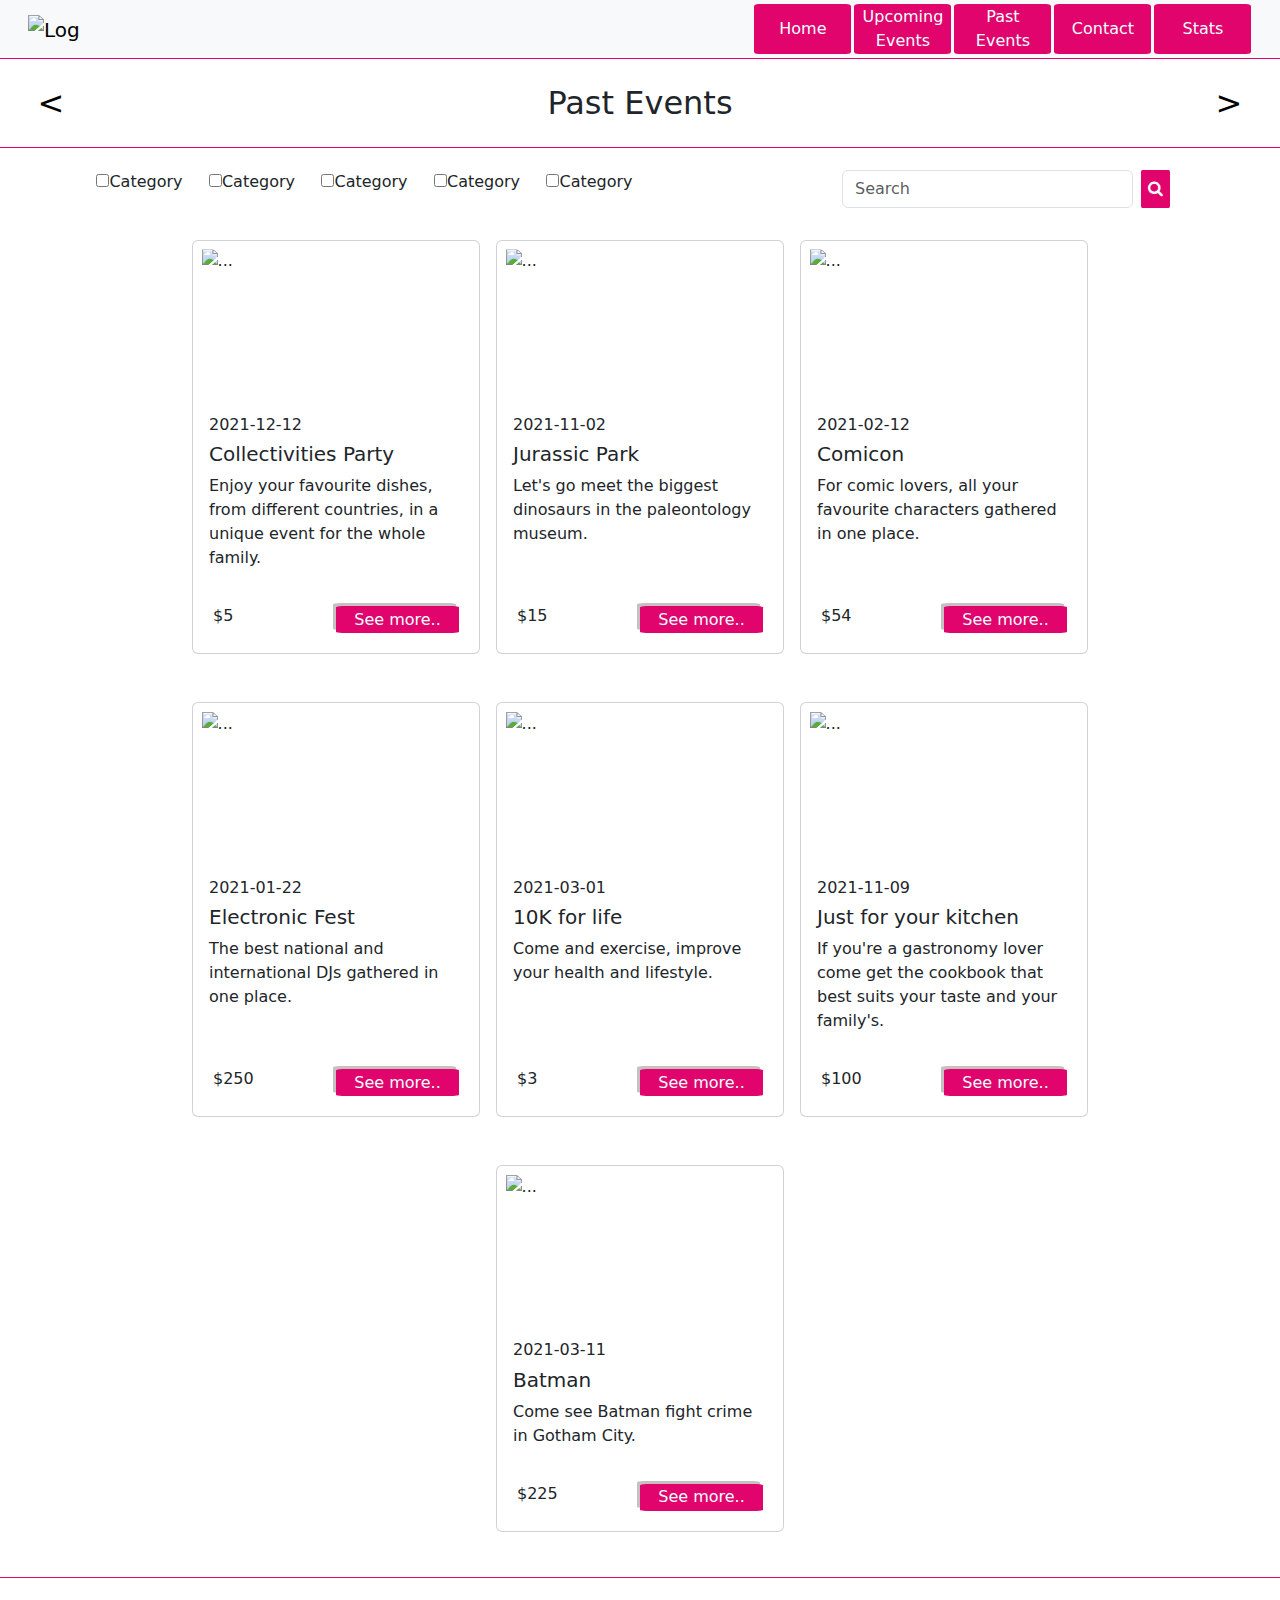
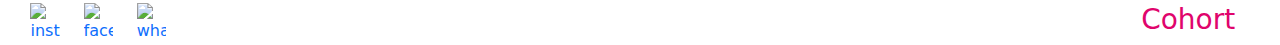
==== pastEvents.html @ 1b3ae362 "task2" ====
<!DOCTYPE html>
<html lang="en">
  <head>
    <meta charset="UTF-8">
    <meta http-equiv="X-UA-Compatible" content="IE=edge">
    <meta name="viewport" content="width=device-width, initial-scale=1.0">
    <title>Past Events | Amazing Events</title>
    <link rel="icon" href="./assets/img/logo.ico">
    <link
      rel="stylesheet"
      href="https://cdn.jsdelivr.net/npm/bootstrap@5.3.0-alpha1/dist/css/bootstrap.min.css"> 
    <link href="//maxcdn.bootstrapcdn.com/font-awesome/4.1.0/css/font-awesome.min.css" rel="stylesheet">
    <link rel="stylesheet" href="./assets/styles/style.css">
  </head>
  <body>
    <header>
      <nav class="navbar navbar-expand-md bg-body-tertiary">
        <div class="container-fluid d-flex">
            <a class="navbar-brand" id="logo" href="./index.html">
                <img src="./assets/img/logo-AE.png" alt="Logo" class="d-inline-block logo">
            </a>
            <button class="navbar-toggler" type="button" data-bs-toggle="collapse" data-bs-target="#navbarNavAltMarkup"
                aria-controls="navbarNavAltMarkup" aria-expanded="false" aria-label="Toggle navigation">
                <span class="navbar-toggler-icon"></span>
            </button>
            <div class="collapse navbar-collapse nav-bar" id="navbarNavAltMarkup">
                <ul class="navbar-nav me-auto my-2 my-md-0 navbar-nav-scroll">
                    <li class="nav-item">
                        <a class="nav-link" href="./index.html">Home</a>
                    </li>
                    <li class="nav-item">
                        <a class="nav-link" href="./upcomingEvents.html">Upcoming Events</a>
                    </li>
                    <li class="nav-item">
                        <a class="nav-link" href="./pastEvents.html">Past Events</a>
                    </li>
                    <li class="nav-item">
                        <a class="nav-link" href="./contact.html">Contact</a>
                    </li>
                    <li class="nav-item">
                        <a class="nav-link" href="./stats.html">Stats</a>
                    </li>
                </ul>
            </div>
        </div>
    </nav>
        <div class="row" id="link">
          <div class="col-4" id="der">
            <a href="./upcomingEvents.html"><h2>&lt;</h2></a>
          </div>
          <div class="col-4" ><h2>Past Events</h2></div>
          <div class="col-4" id="izq">
            <a href="./contact.html" ><h2>></h2></a>
          </div>
        </div>
         <div class="container">
        <div class="row">
            <div class="col-sm-8" id="cat">
              <label><input type="checkbox">Category</label>
              <label><input type="checkbox">Category</label>
              <label><input type="checkbox">Category</label>
              <label><input type="checkbox">Category</label>
              <label><input type="checkbox">Category</label>
            </div>
            <div class="col-sm-4" id="search">
              <form class="d-flex" role="search">
                <input
                  class="form-control me-2"
                  type="search"
                  placeholder="Search"
                  aria-label="Search">
                <button class="lupa" type="submit">
                  <span class="icon"><i class="fa fa-search"></i></span>
                </button>
              </form>
            </div>
          </div>
        </div>
    </header>

    <main>
     <div class="container">
      <div class="cards" id="cards"></div>
     </div>
    </main>

    <footer>
      <div class="row" id="footer">
        <div class="col-6" id="redes">
         <a href="https://www.instagram.com/">
            <img src="./assets/img/instagram.png" alt="instagram">
        </a>
        <a href="https://www.facebook.com/">
            <img src="./assets/img/facebook.png" alt="facebook">
        </a>
        <a href="https://www.whatsapp.com/">
            <img src="./assets/img/whatsapp.png" alt="whatsapp">
        </a>
        </div>
        <div class="col-6" id="cohort">
          <h3>Cohort</h3>
        </div>
      </div>
    </footer>

    <script src="./scripts/data.js"></script>
    <script src="./scripts/pastEvents.js"></script>
    <script src="https://cdn.jsdelivr.net/npm/@popperjs/core@2.11.5/dist/umd/popper.min.js"
        integrity="sha384-Xe+8cL9oJa6tN/veChSP7q+mnSPaj5Bcu9mPX5F5xIGE0DVittaqT5lorf0EI7Vk"
        crossorigin="anonymous"></script>
    <script src="https://cdn.jsdelivr.net/npm/bootstrap@5.3.0-alpha1/dist/js/bootstrap.bundle.min.js"
        integrity="sha384-w76AqPfDkMBDXo30jS1Sgez6pr3x5MlQ1ZAGC+nuZB+EYdgRZgiwxhTBTkF7CXvN"
        crossorigin="anonymous"></script>

  </body>
</html>
---- assets/styles/style.css ----
*{
  margin: 0;
  padding: 0;
  box-sizing: border-box;
}

main{
  width: 100%;
  padding-bottom: 3.5%;
}

body{
  min-height: 100vh;  
}

nav{
  width: 100%;
  margin: 0;
}

@media screen and (min-width: 825px) {
    .nav-bar {
        position: absolute;
        right: 2%;        
    }
}

#banner{
  margin: 0;
  width: 100%;
  height: 100px;  
}

#logo img{
  max-height: 2.5rem;
  object-fit: contain;
  margin-left: 25%;
}

.nav-item{
  display: flex;
  justify-content: right;
  text-align: center;
}

.nav-link{
  display: flex;
  align-items: center;
  justify-content: center;
  width: 100px;
  height: 50px;
  margin-right: 3%;
  border-radius: 5%;
  background-color: #e0046c;
  border-radius: 5%;
  border: none;
  color: azure;
  padding: 0.8rem 0 0.8rem 0;  
}

@media screen and (max-width:768px) {
  .nav-link{
    width: 100%;
    margin: auto;
    border-radius: 0;
  }
}

#link{
  width: 100%;
  align-items: center;
  height: 90px;
  margin: 0;
  padding: 2%;
  border-top: 1px solid #e0046c;
  border-bottom: 1px solid #e0046c;
}

#der a{
  text-align: left;
  text-decoration: none;
  color: black;
}

#izq a{
  text-align: right;
  text-decoration: none;
  color: black;
}

.row{
  padding-top: 2%;
  text-align: center;
}

#cat{
  display: flex;
  justify-content: space-evenly;
  padding-left: 0%;
  padding-right: 15%;
}

#search{
  height: 40%;
  padding-right: 3.5%;
}

.lupa{  
  width: 10%;
  background-color: #e0046c;
  border-radius: 5%;
  border: none;
  color: azure;
}

#cards {
  margin-top: 2rem;
  display: flex;
  justify-content: center;
  flex-wrap: wrap;
  gap: 3rem 1rem;
}

.precio{
  display: flex;
  justify-content: space-between;
  margin: 20px;
}

.card:hover{  
  background-color: #e0046b2e;
}

.card-body{
  padding-top: 5%;
  
}

.card-img-top{ 
  object-fit: cover;
  height: 10rem;
  padding: 3%;
}

.btn-price{
  width: 50%; 
  border-radius: 5%;
  background-color: #e0046c;
  border: none;
  color: azure;
  box-shadow: -3px -3px rgba(143, 129, 129, 0.5);  
}

#footer{
  width: 100%;
  margin: 0;
  position:relative;
  bottom: 0;
  border-top:1px solid #e0046c;
}

#redes{
  text-align: left;
}

#redes img{
  max-width: 3rem;
  padding-left: 3%;
}

@media screen and (max-width:768px) {
  #redes img{
    width: 2rem;
  }  
}

#redes a{
  text-decoration: none;
}

#cohort{
  text-align: right;
  padding-right: 3.5%;
  color: #e0046c;
}

.maincontact{
  width: 100%;
}

  @media screen and (max-width:768px){
    #footer{
    width: 100%;
    margin: 0;
    position:relative;
    bottom: 0;
  }
  .maincontact{
    width: 100%;
    height: 100vh;
    margin: auto;
  }

  .form div{
    width: 100%;
    margin-right: 35%;
  }

.maindet{
  width: 100%;
  height: 100vh;
  margin-bottom: 25%;
}

#cat{
  display: flex;
  flex-wrap: wrap;
}
}

.form{
  width: 50%;
  margin: 10% auto 0; 
  display: flex;
  flex-direction: column;
  justify-content: center;
  align-items: center;
}

.form input{
  width: 150%;
}

.form textarea{
  width: 150%;
}

.form button{
  width: 130%;
  /* margin-left: 320%; */
  border-radius: 5%;
  background-color: #e0046c;
  border: none;
  color: azure;
}

.mainstats{
  width: 100%;
  padding-bottom: 5.5%;
}

.table{
  width: 80%;
  margin:auto;
  border: 1px solid #e0046c ;
}

.table th{  
  color: #e0046c;
  text-align: left;
}

.table, tr, td{
  border: 1px solid #e0046c;
  text-align: center;
}

.maindet{
  width: 100%;
  padding-bottom: 0px;
}

#contdet{
  margin-top: 10%;
  margin-bottom: 9.5%;
}

@media screen and (max-width:1200px) {
 #details{
  display: flex;  
  flex-direction: column;  
  text-align: justify;
  width: 70%;  
  margin: 10% auto 0;    
}

#imgdet {
  width: 130%; 
}

#imgdet img{
  width: 100%;
  padding: 20px;
}

#text{  
  padding-top: 4%;
  padding-left: 10%;
  text-align: left;
}
}

@media screen and (max-width:768px) {
#details{
  width: 70%;  
  margin: 10% auto 0;    
}

#imgdet img{
  width: 100%;  
}
   
}

#details{
  width: 60%;  
  margin: 10% auto 0; 
  border: 1px solid #e0046c;  
  border-radius: 8px; 
}

#details:hover{
  background-color: #e0046b2e;
  border-radius: 8px;
}

#imgdet img{ 
  margin: 0px;
  padding-bottom: 7%;
  padding-left: 10%;
}

img{
  width: 80%;
  object-fit: cover;  
}

#text{  
  padding-top: 4%;
  text-align: left;
}

.nav-link:hover, button:hover {
  background-color: azure;
  border: none;
  color: #e0046c;
}
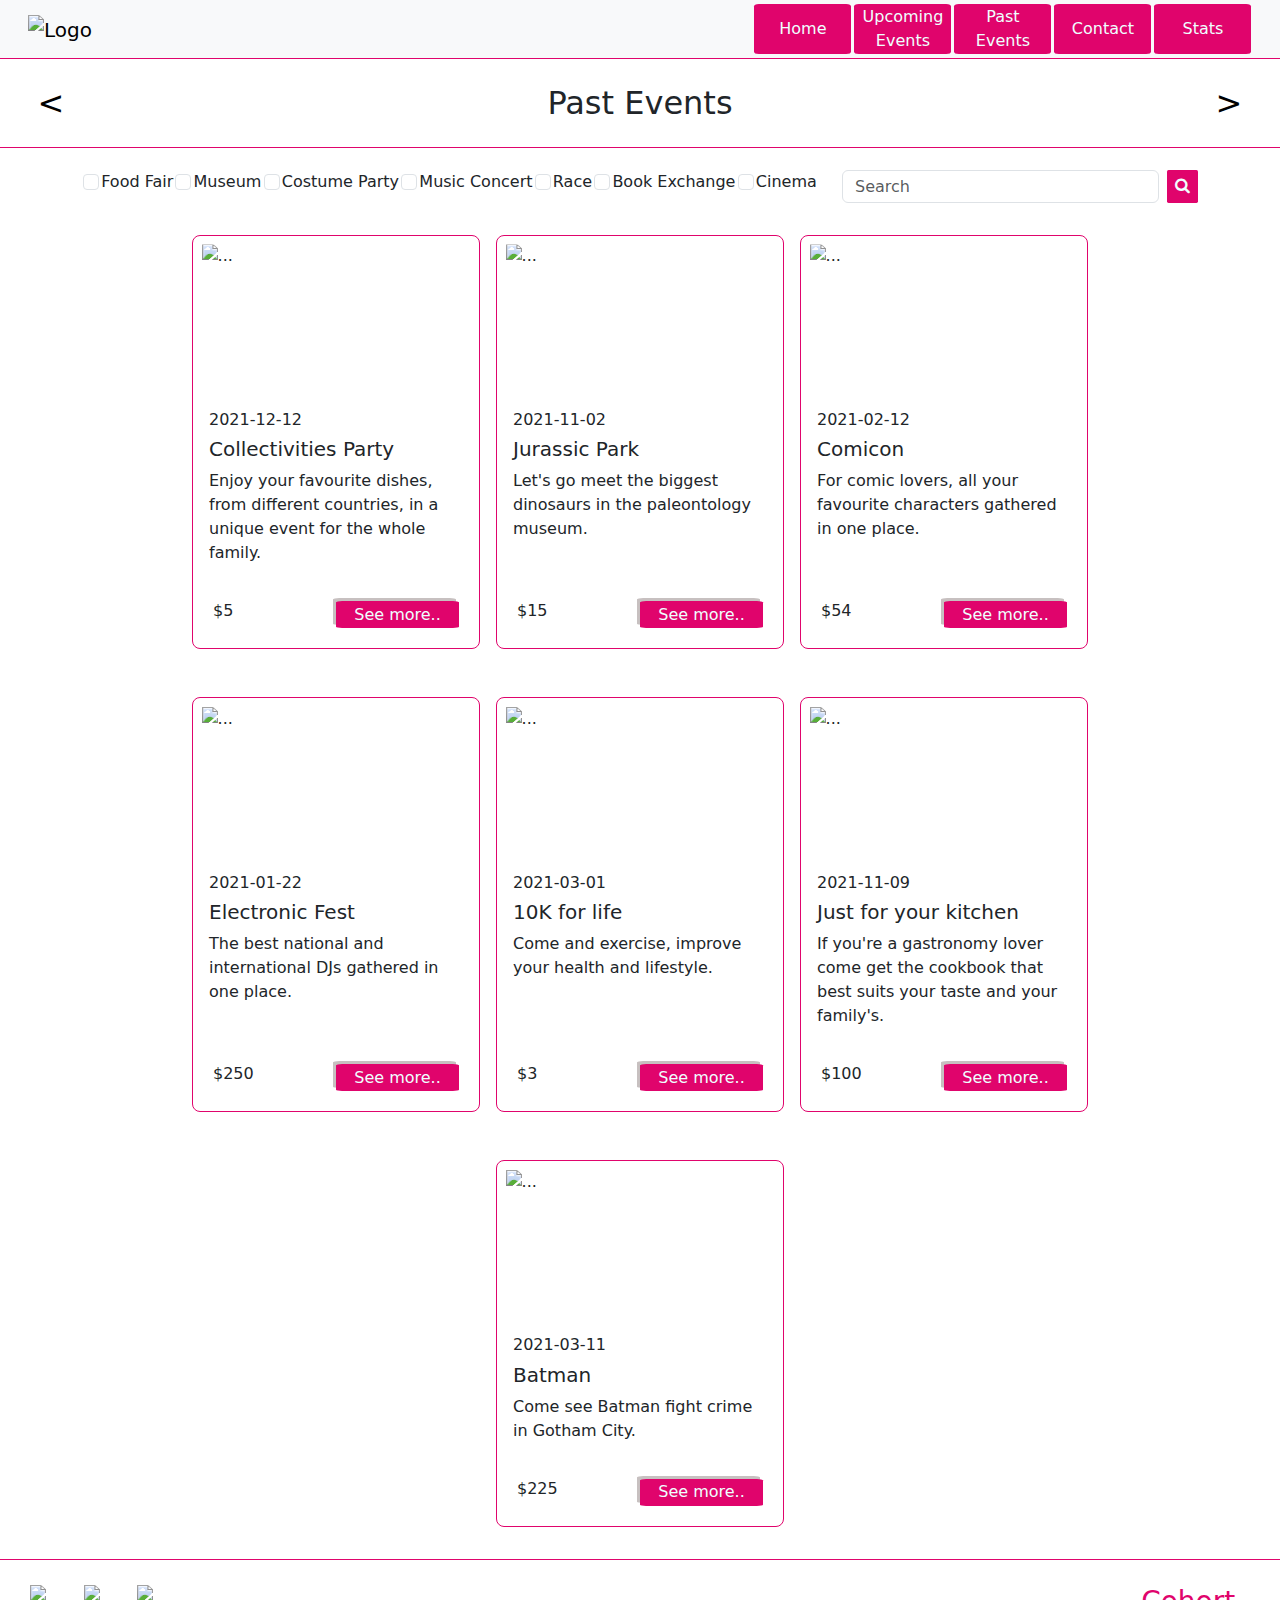
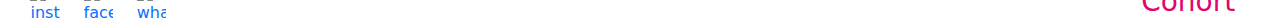
==== commit d09ee45f: "task3 final" ====
--- a/pastEvents.html
+++ b/pastEvents.html
@@ -53,23 +53,21 @@
             <a href="./contact.html" ><h2>></h2></a>
           </div>
         </div>
-         <div class="container">
-        <div class="row">
-            <div class="col-sm-8" id="cat">
-              <label><input type="checkbox">Category</label>
-              <label><input type="checkbox">Category</label>
-              <label><input type="checkbox">Category</label>
-              <label><input type="checkbox">Category</label>
-              <label><input type="checkbox">Category</label>
+         <div class="container">   
+            <div class="row">
+            <div class="col-sm-8">
+               <div id="checkbox"></div>
             </div>
-            <div class="col-sm-4" id="search">
+            <div class="col-sm-4">
               <form class="d-flex" role="search">
                 <input
                   class="form-control me-2"
-                  type="search"
+                  id="search"
+                  type="text"
                   placeholder="Search"
-                  aria-label="Search">
-                <button class="lupa" type="submit">
+                  aria-label="Search"
+                >
+                <button class="lupa" type="search">
                   <span class="icon"><i class="fa fa-search"></i></span>
                 </button>
               </form>
@@ -104,7 +102,10 @@
     </footer>
 
     <script src="./scripts/data.js"></script>
+    <script src="./scripts/card.js"></script>
+    <script src="./scripts/checkbox.js"></script>
     <script src="./scripts/pastEvents.js"></script>
+    
     <script src="https://cdn.jsdelivr.net/npm/@popperjs/core@2.11.5/dist/umd/popper.min.js"
         integrity="sha384-Xe+8cL9oJa6tN/veChSP7q+mnSPaj5Bcu9mPX5F5xIGE0DVittaqT5lorf0EI7Vk"
         crossorigin="anonymous"></script>
--- a/assets/styles/style.css
+++ b/assets/styles/style.css
@@ -6,11 +6,7 @@
 
 main{
   width: 100%;
-  padding-bottom: 3.5%;
-}
-
-body{
-  min-height: 100vh;  
+  min-height: 100vh;
 }
 
 nav{
@@ -18,8 +14,8 @@
   margin: 0;
 }
 
-@media screen and (min-width: 825px) {
-    .nav-bar {
+@media screen and (min-width: 768px) {
+    .nav-bar{
         position: absolute;
         right: 2%;        
     }
@@ -58,7 +54,7 @@
   padding: 0.8rem 0 0.8rem 0;  
 }
 
-@media screen and (max-width:768px) {
+@media screen and (max-width:767px) {
   .nav-link{
     width: 100%;
     margin: auto;
@@ -93,11 +89,10 @@
   text-align: center;
 }
 
-#cat{
-  display: flex;
-  justify-content: space-evenly;
-  padding-left: 0%;
-  padding-right: 15%;
+#checkbox{
+  display: flex;
+  justify-content: space-around;
+  flex-wrap: wrap;
 }
 
 #search{
@@ -115,25 +110,26 @@
 
 #cards {
   margin-top: 2rem;
+  margin-bottom: 2rem;
   display: flex;
   justify-content: center;
   flex-wrap: wrap;
   gap: 3rem 1rem;
 }
 
+.card{
+  border: 1px solid #e0046c;
+  border-radius: 8px;
+}
+
 .precio{
   display: flex;
   justify-content: space-between;
   margin: 20px;
 }
 
-.card:hover{  
-  background-color: #e0046b2e;
-}
-
 .card-body{
-  padding-top: 5%;
-  
+  padding-top: 5%;  
 }
 
 .card-img-top{ 
@@ -154,7 +150,7 @@
 #footer{
   width: 100%;
   margin: 0;
-  position:relative;
+  position: relative;
   bottom: 0;
   border-top:1px solid #e0046c;
 }
@@ -184,69 +180,35 @@
   color: #e0046c;
 }
 
-.maincontact{
-  width: 100%;
-}
-
-  @media screen and (max-width:768px){
-    #footer{
-    width: 100%;
-    margin: 0;
-    position:relative;
-    bottom: 0;
-  }
-  .maincontact{
-    width: 100%;
-    height: 100vh;
-    margin: auto;
-  }
-
-  .form div{
-    width: 100%;
-    margin-right: 35%;
-  }
-
-.maindet{
-  width: 100%;
-  height: 100vh;
-  margin-bottom: 25%;
-}
-
-#cat{
-  display: flex;
-  flex-wrap: wrap;
-}
-}
-
-.form{
-  width: 50%;
-  margin: 10% auto 0; 
-  display: flex;
-  flex-direction: column;
-  justify-content: center;
-  align-items: center;
-}
-
-.form input{
-  width: 150%;
-}
-
-.form textarea{
-  width: 150%;
-}
-
+.maincontact, .mainstats{
+  width: 100%;
+  display: flex;
+  align-items: center;
+  justify-content: center;
+}
+
+#contContact{
+  width: 70%;
+  margin: 0px;
+  padding: 20px;
+  border: 1px solid #e0046c;
+  border-radius: 8px;  
+}
+
+.card:hover, #contContact:hover, #details:hover{  
+  background-color: #efeaecb3;
+}
+
+.card:hover{
+  transform: scale(1.05);
+}
+  
 .form button{
-  width: 130%;
-  /* margin-left: 320%; */
-  border-radius: 5%;
-  background-color: #e0046c;
-  border: none;
-  color: azure;
-}
-
-.mainstats{
-  width: 100%;
-  padding-bottom: 5.5%;
+  padding: 3px;
+  border-radius: 3px;
+  background-color: #e0046c;
+  border: none;
+  color: azure;
 }
 
 .table{
@@ -267,77 +229,39 @@
 
 .maindet{
   width: 100%;
-  padding-bottom: 0px;
+  display: flex;
+  align-items: center;
+  margin: auto;
 }
 
 #contdet{
-  margin-top: 10%;
   margin-bottom: 9.5%;
 }
 
-@media screen and (max-width:1200px) {
- #details{
-  display: flex;  
-  flex-direction: column;  
-  text-align: justify;
-  width: 70%;  
-  margin: 10% auto 0;    
-}
-
-#imgdet {
-  width: 130%; 
-}
-
-#imgdet img{
-  width: 100%;
-  padding: 20px;
-}
-
-#text{  
-  padding-top: 4%;
-  padding-left: 10%;
-  text-align: left;
-}
-}
-
-@media screen and (max-width:768px) {
 #details{
   width: 70%;  
-  margin: 10% auto 0;    
-}
-
-#imgdet img{
-  width: 100%;  
-}
-   
-}
-
-#details{
-  width: 60%;  
   margin: 10% auto 0; 
+  padding: 3%;
   border: 1px solid #e0046c;  
   border-radius: 8px; 
 }
 
-#details:hover{
-  background-color: #e0046b2e;
-  border-radius: 8px;
-}
-
-#imgdet img{ 
-  margin: 0px;
-  padding-bottom: 7%;
-  padding-left: 10%;
-}
+#imgdet{
+  display: flex;
+  align-items: center;
+  justify-content: center;
+}
+
 
 img{
-  width: 80%;
+  width: 100%;
   object-fit: cover;  
 }
 
 #text{  
-  padding-top: 4%;
-  text-align: left;
+  display: flex;
+  flex-direction: column;  
+  justify-content: center;
 }
 
 .nav-link:hover, button:hover {
